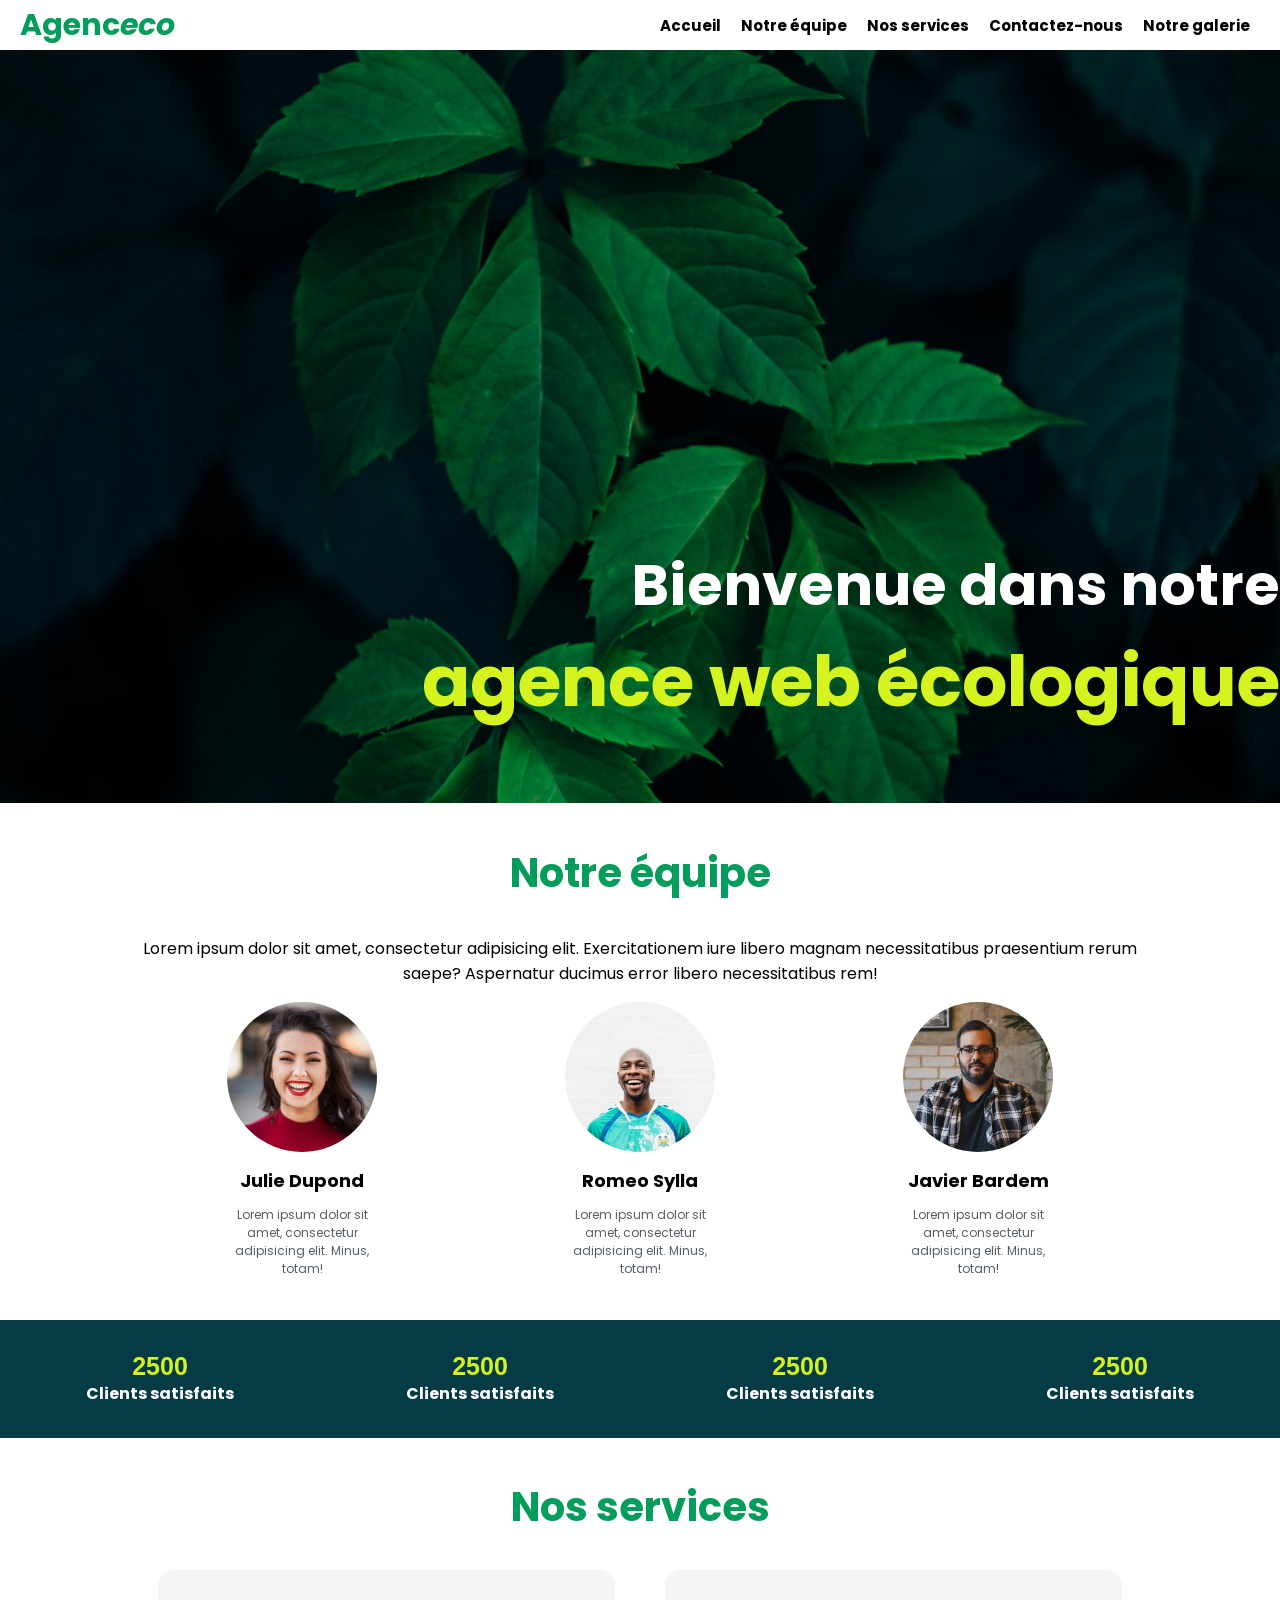
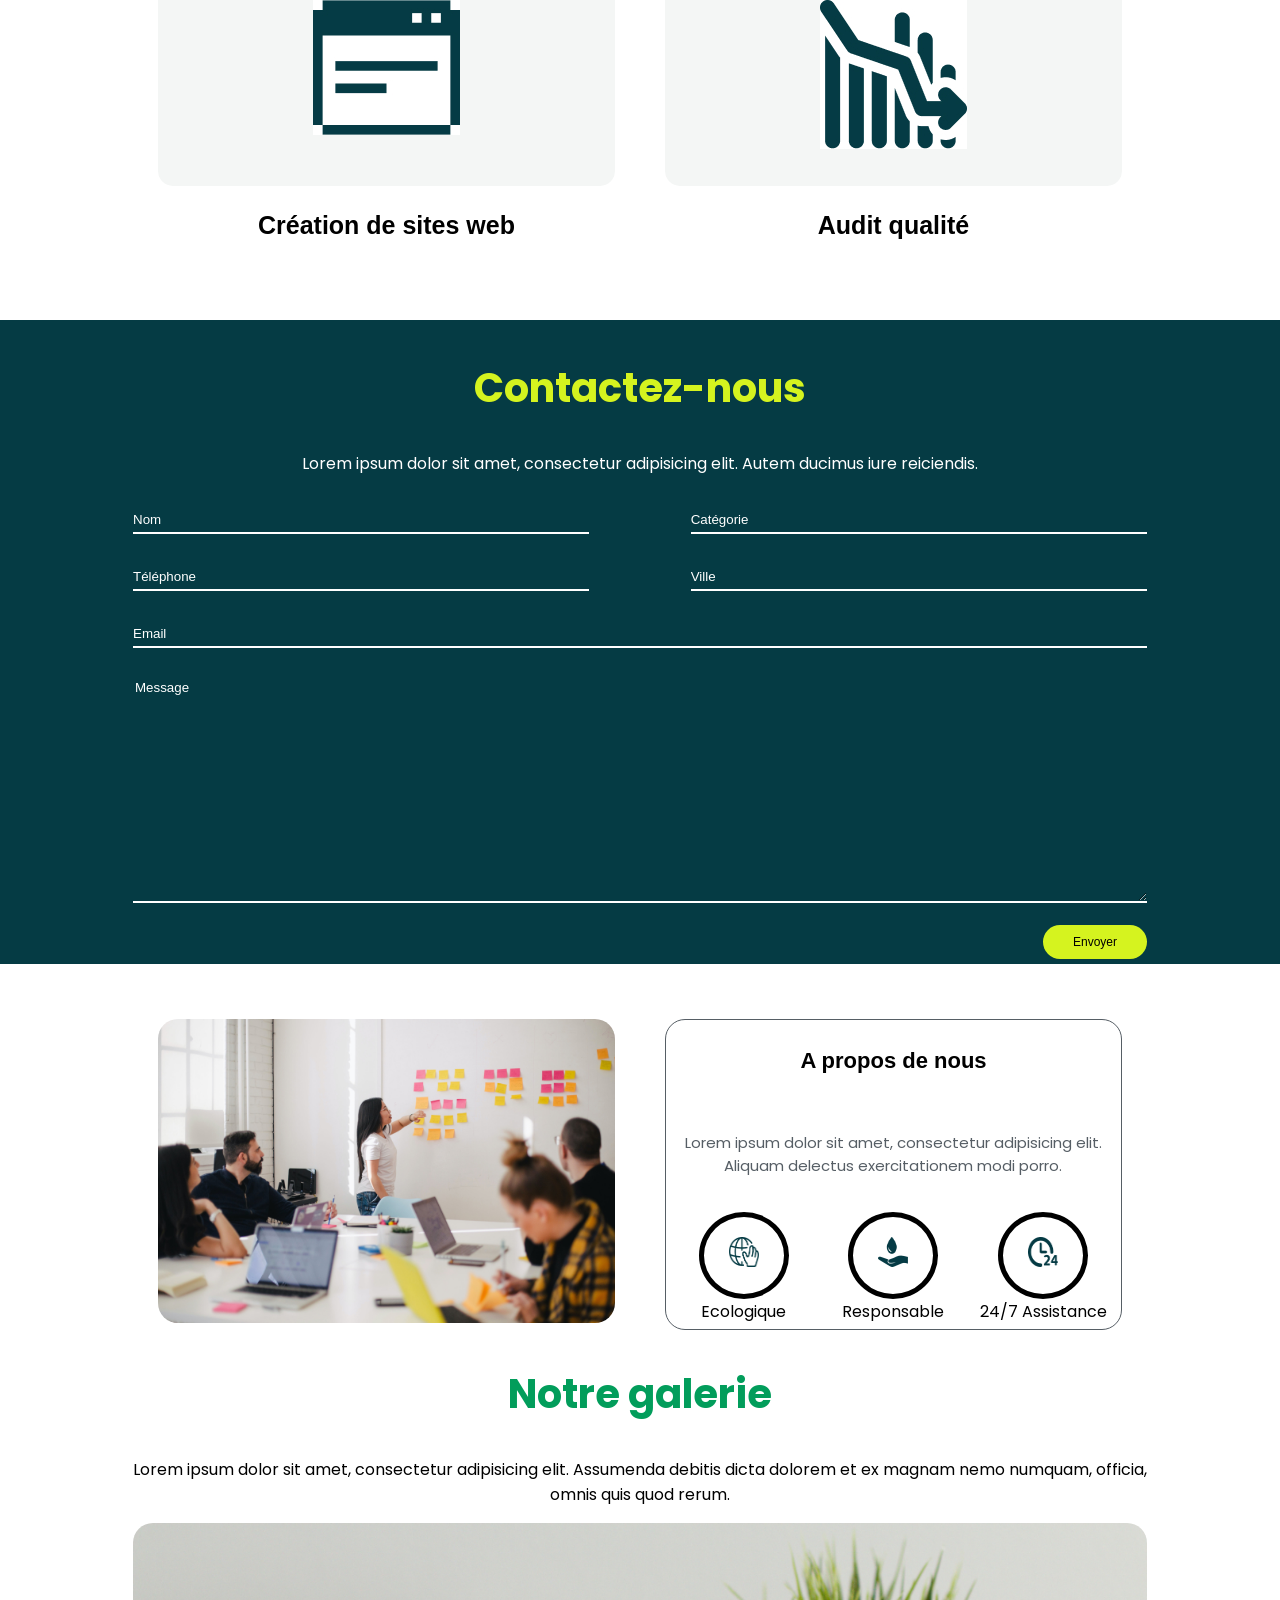
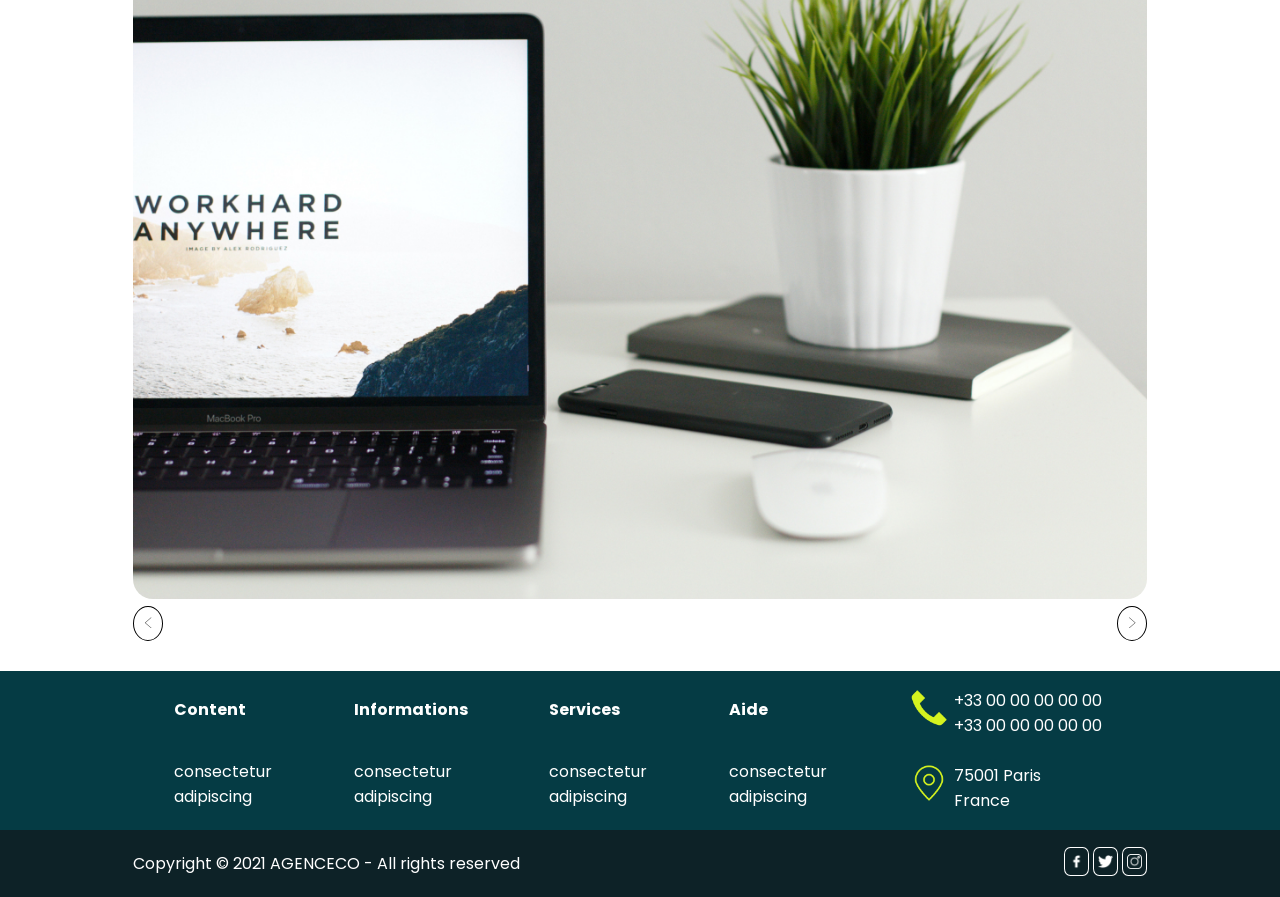
==== index.html @ b1d3b2fd "Full project" ====
<!DOCTYPE html>
<html lang="en">
<head>
    <meta charset="UTF-8">
    <meta name="viewport" content="width=device-width, initial-scale=1" />
    <link rel="stylesheet" type="text/css" href="css.css">
    <title>AgencEco</title>
    <link rel="preconnect" href="https://fonts.googleapis.com">
    <link rel="preconnect" href="https://fonts.gstatic.com" crossorigin>
    <link href="https://fonts.googleapis.com/css2?family=Poppins:ital,wght@0,100;0,200;0,300;0,400;0,500;0,600;0,700;0,800;0,900;1,100;1,200;1,300;1,400;1,500;1,600;1,700;1,800;1,900&display=swap" rel="stylesheet">
</head>
<body>
    <nav>
        <span class="logo">Agenc<span>eco</span></span>
        <span class="menu-toggle" id="menu-toggle">&#9776;</span>
        <ul id="nav-menu">
            <li><a href="#">Accueil</a></li>
            <li><a href="#team">Notre équipe</a></li>
            <li><a href="#service">Nos services</a></li>
            <li><a href="#contact">Contactez-nous</a></li>
            <li><a href="#gallery">Notre galerie</a></li>
        </ul>
    </nav>

    <section>
        <a href="Img360.html" class="homeCover"><img src="assets/homeCover.jpg" alt="Une image de plante"></a>
        <h1 class="title">Bienvenue dans notre <br><span>agence web écologique</span></h1>
    </section>

    <div class="container">

        <section id="team">
            <h2>Notre équipe</h2>
            <p>Lorem ipsum dolor sit amet, consectetur adipisicing elit. Exercitationem iure libero magnam necessitatibus praesentium rerum saepe? Aspernatur ducimus error libero necessitatibus rem!</p>
            <div class="container-flex">
                <div class="card col-25 col-md-50 col-sm-100">
                    <div class="containerPicture"><img src="assets/girl.jpg" alt="An employee" class="profilPicture"></div>
                    <span>Julie Dupond</span>
                    <p>Lorem ipsum dolor sit amet, consectetur adipisicing elit. Minus, totam!</p>
                </div>
                <div class="card col-25 col-md-50 col-sm-100">
                    <div class="containerPicture"><img src="assets/blackMan.jpg" alt="An employee" class="profilPicture"></div>
                    <span>Romeo Sylla</span>
                    <p>Lorem ipsum dolor sit amet, consectetur adipisicing elit. Minus, totam!</p>
                </div>
                <div class="card col-25 col-md-50 col-sm-100">
                    <div class="containerPicture"><img src="assets/whiteMan.jpg" alt="An employee" class="profilPicture"></div>
                    <span>Javier Bardem</span>
                    <p>Lorem ipsum dolor sit amet, consectetur adipisicing elit. Minus, totam!</p>
                </div>
            </div>
        </section>
        </div>

        <div class="numbers container-flex">
            <div class="card col-25 col-md-50 col-sm-100"><span class="number">2500</span>Clients satisfaits</div>
            <div class="card col-25 col-md-50 col-sm-100"><span class="number">2500</span>Clients satisfaits</div>
            <div class="card col-25 col-md-50 col-sm-100"><span class="number">2500</span>Clients satisfaits</div>
            <div class="card col-25 col-md-50 col-sm-100"><span class="number">2500</span>Clients satisfaits</div>
        </div>

    <div class="container">
        <section id="service">
            <h2>Nos services</h2>
            <div class="container-flex">
                <div class="card col-45 col-md-33 col-sm-100">
                    <div class="backgroundLogo"><img src="assets/Vector.jpg" alt="Internet page"></div>
                    <h3>Création de sites web</h3>
                </div>
                <div class="card col-45 col-md-33 col-sm-100">
                    <div class="backgroundLogo"><img src="assets/graph.jpg" alt="Falling graph"></div>
                    <h3>Audit qualité</h3>
                </div>
            </div>
        </section>
    </div>

    <section id="contact">
        <div class="container">
            <h2>Contactez-nous</h2>
            <p>Lorem ipsum dolor sit amet, consectetur adipisicing elit. Autem ducimus iure reiciendis.</p>
            <form action="#" method="post">
                <div class="displaySpaceBetween"><input type="text" name="name" placeholder="Nom" class="col-45 col-sm-100">
                <input type="text" name="category" placeholder="Catégorie" class="col-45 col-sm-100"></div>
                <div class="displaySpaceBetween"><input type="text" name="phone" placeholder="Téléphone" class="col-45 col-sm-100">
                <input type="text" name="city" placeholder="Ville" class="col-45 col-sm-100"></div>
                <input type="email" name="mail" placeholder="Email" class="col-100">
                <textarea id="message" name="message" placeholder="Message"></textarea>
                <div class="right0"><input type="submit" value="Envoyer"></div>
            </form>
        </div>
    </section>

    <div class="container">
        <section>
            <div class="container-flex row">
                <div class="col-45 precoceColumn"><img src="assets/kanban.jpg" alt="Meet with Kanban" class="kanban"></div>
                <div class="card col-45 aboutUs precoceColumn">
                    <h3>A propos de nous</h3>
                    <p>Lorem ipsum dolor sit amet, consectetur adipisicing elit. Aliquam delectus exercitationem modi porro.</p>
                    <div class="container-flex justifyCenter mt0 mb0 col-100">
                        <div class="card col-33">
                            <span class="largeBorder"><img src="assets/world.jpg" alt="World"></span>
                            <span class="impactWord">Ecologique</span>
                        </div>
                        <div class="card col-33">
                            <span class="largeBorder"><img src="assets/drop.jpg" alt="Drop"></span>
                            <span class="impactWord">Responsable</span>
                        </div>
                        <div class="card col-33">
                            <span class="largeBorder"><img src="assets/clock.jpg" alt="a clock"></span>
                            <span class="impactWord">24/7 Assistance</span>
                        </div>
                    </div>
                </div>
            </div>
        </section>

        <section id="gallery">
            <h2>Notre galerie</h2>
            <p>Lorem ipsum dolor sit amet, consectetur adipisicing elit. Assumenda debitis dicta dolorem et ex magnam nemo numquam, officia, omnis quis quod rerum.</p>
            <div class="wrapper">
                <img src="assets/plant.jpg" alt="Epurate desk">
               <div class="displaySpaceBetween">
                   <a href="#" class="btnActionWrapper">&lt;</a>
                   <a href="#" class="btnActionWrapper">></a>
               </div>
            </div>

        </section>
</div>
        <footer>
            <div class="firstFooter col-100">
                <div class="container-flex container noMarginBottom col-100">
                    <div class="card col-20 col-md-33 col-sm-50">
                        <h4>Content</h4>
                        <p>consectetur <br> adipiscing</p>
                    </div>
                    <div class="card col-20 col-md-33 col-sm-50">
                        <h4>Informations</h4>
                        <p>consectetur <br> adipiscing</p>
                    </div>
                    <div class="card col-20 col-md-33 col-sm-50">
                        <h4>Services</h4>
                        <p>consectetur <br> adipiscing</p>
                    </div>
                    <div class="card col-20 col-md-33 col-sm-50">
                        <h4>Aide</h4>
                        <p>consectetur <br> adipiscing</p>
                    </div>
                    <div class="card col-20 col-md-50 col-sm-50 contact">
                        <div class="container-flex displaySpaceBetween contactMarginAndWith">
                            <img src="assets/phone.png" alt="Téléphone" id="imgPhone">
                            <span id="phoneNumber">+33 00 00 00 00 00 <br> +33 00 00 00 00 00</span>
                        </div>
                        <div class="container-flex displaySpaceBetween contactMarginAndWith">
                            <img src="assets/localisation.png" alt="Point de localisation" id="localization">
                            <span id="address">75001 Paris <br> France</span>
                        </div>
                    </div>
                </div>
            </div>
            <div class="secondFooter">
                <div class="container-flex container noMarginBottom displaySpaceBetween">
                    <p>Copyright &copy; 2021 AGENCECO - All rights reserved</p>
                    <div class="reseaux">
                        <span class="boxLogoReseau"><img src="assets/facebook.png" alt="logo facebook" class="logoReseaux"></span>
                        <span class="boxLogoReseau"><img src="assets/twitter.png" alt="logo twitter" class="logoReseaux"></span>
                        <span class="boxLogoReseau"><img src="assets/instagram.png" alt="logo instagram" class="logoReseaux"></span>
                    </div>
                </div>
            </div>
        </footer>
<script src="script.js"></script>
</body>
</html>
---- css.css ----
:root {
    --background-dark: #053B44;
    --footer-bottom:#0D2227;
    --title:#1C2126;
    --title-secondary:#029D5B;
    --yellow:#D5F31F;
    --text:#565E65;
    --logo:#245718;
    --background-grey-light:#F4F6F5;
}

@font-face {
    font-family: 'Poppins';
    src: url("fonts/Poppins-Medium.ttf") format("ttf");
}
@font-face {
    font-family: 'Poppins-Regular';
    src: url("fonts/Poppins-Regular.ttf") format("ttf");
}

*{
    box-sizing: border-box;
}

.row{
    display: flex;
    flex-wrap: wrap;
}
.col-100{
    width: 100%;
}
.col-50{
    width: 50%;
}
.col-45{
    width: 45%;
}
.col-25{
    width: 25%;
}
.col-33{
    width: 33%;
}

html,body{
    padding: 0;
    margin: 0;
    font-family: Poppins, sans-serif;
}

/*** GENERAL ***/

section{
    margin: 25px 0;
}

.container{
    width: 80%;
    margin: 0 auto;
    padding: 5px;
    text-align: center;
}

.container-flex{
    display: flex;
    justify-content: space-around;
    flex-wrap: wrap;
}

.card{
    display: flex;
    flex-direction: column;
    align-items: center;

}

.m10{
    margin: 10px auto;
}

.noMarginBottom{
    margin:auto;
}

.mt0{
    margin-top: 0!important;
}

.mb0{
    margin-bottom: 0!important;
}

h2{
    color: var(--title-secondary);
    font-size: 40px;
}

/*** NAV ***/

nav {
    height: 50px;
    width: 100%;
    display: flex;
    justify-content: space-between;
    align-items: center;
    padding: 0 20px;
    margin: 0;
    top: 0;
    font-weight: bold;
    position: fixed;
    background-color: #FFF;
    z-index: 2;
}

nav ul {
    display: flex;
    align-items: center;
    list-style: none;
    margin: 0;
    padding: 0;
}

nav ul li {
    padding: 10px;
}

nav ul li a {
    text-decoration: none;
    color: black;
    font-size: 15px;
}

nav .logo {
    font-size: 30px;
    color: var(--title-secondary);
}

.menu-toggle {
    display: none;
    font-size: 30px;
    cursor: pointer;
}

.logo span{
    font-style: italic;
}


/*** homeCover ***/

.homeCover{
    width: 100%;
}

.homeCover img{
    width: 100%;
}

.title{
    color: white;
    font-size: 57px;
    position: relative;
    top: -35vh;
    text-align: right;
    margin-bottom: -30vh;
}

.title span{
    text-decoration: none;
    color: var(--yellow);
    font-size: 71px;
}

/*** Team ***/
#team .card{
    width: 150px;
}

.containerPicture{
    width: 150px;
    height: 150px;
    overflow: hidden;
    border-radius: 50%;
    margin-bottom: 15px;
    object-fit: cover;
}

.profilPicture{
    width: 100%;
    transform: scale(1.2);

}

#team .card span{
    font-size: 18px;
    font-weight: bold;
}

#team .card p{
    font-size: 12px;
    color: var(--text);
}

/*** Numbers ***/

.numbers{
    background-color: var(--background-dark);
    width: 100%;
    justify-content: center;
    padding: 15px 0;
}

.numbers .card{
    color: #FFF;
    font-weight: bold;
    align-self: center;
    margin: 17px auto;
}

.number{
    color: var(--yellow);
    font-weight: bold;
    font-family: Poppins-Regular, sans-serif;
    font-size: 25px;
}

/*** Services ****/

.backgroundLogo{
    background-color: var(--background-grey-light);
    width: 100%;
    height: 100%;
    border-radius: 15px;

}

.backgroundLogo img{
    padding: 30px;
}

#service h3{
    font-family: Poppins-Regular,sans-serif;
    font-size: 25px;
}

/*** Contact ****/


#contact{
    background-color: var(--background-dark);
    color: #FFF;
}

#contact h2{
    color:var(--yellow);
}

input[type="text"], input[type="email"]{
    padding: 5px 0;
    border: none;
    border-bottom: 2px solid #FFF;
    background: transparent;
    margin: 15px 0;
    color: #FFF;
}

.displaySpaceBetween{
    display: flex;
    justify-content: space-between;
}

::placeholder {
    text-align: left;
    color: #FFF;
    opacity: 1;
}

textarea{
    color: #FFF;
    border: none;
    border-bottom: 2px solid #FFF;
    width: 100%;
    height: 25vh;
    background: transparent;
    font-family: Poppins-Regular,sans-serif;
    margin: 15px 0;
}


.right0{
    display: flex;
    justify-content: end;
}


input[type="submit"]{
    cursor: pointer;
    border: none;
    border-radius: 30px;
    background-color: var(--yellow);
    font-size: 12px;
    padding: 10px 30px;
}

/*** about us ***/

.kanban{
    border-radius: 20px;
    width: 100%;
}

.aboutUs{
    border: 1px solid var(--text);
    border-radius: 20px;
    justify-content: center;
}

.aboutUs h3{
    font-family: Poppins-Regular,sans-serif;
    font-size: 22px;
}

.aboutUs p{
    color: var(--text);
    font-size: 15px;
    margin: 35px auto;
}

.justifyCenter{
    justify-content: center!important;
    margin-top: 15px;
}
.aboutUs .largeBorder{
    width: 10vh;
    border: 5px solid black;
    border-radius: 50%;
    object-fit: cover;
}

.aboutUs img{
    min-width: 30px;
    min-height: 30px;
    max-width: 30px;
    max-height: 30px;
    margin: 25%;
}

.impactWord{
    text-wrap: nowrap;
}
/*** gallery ***/

.wrapper{
    margin-top: 10px;
}

.wrapper img{
    border-radius: 20px;
    overflow: hidden;
    width: 100%;
}

.btnActionWrapper{
    width: 30px;
    border: 1px solid black;
    border-radius: 50%;
    object-fit: cover;
    text-decoration: none;
    font-size: 22px;
    font-weight: lighter;
    color: #000;
}

.btnActionWrapper:hover{
    border: 1px solid black;
    background: black;
    color: #FFF;
}

/*** Footers ***/

footer{
    color: #FFF;
}

.firstFooter{
    background-color: var(--background-dark);
}

.firstFooter .card{
    text-align: left;
    align-items: inherit;
}

.contact{
    justify-content: space-between;
    //*width: 200px!important; */
}

.contactMarginAndWith{
    margin: auto auto auto 0;
    width: 100%;
}

.contact img{
    margin-right: 5px;
}

#phoneNumber{
    width: 152px !important;
}

#address{
    width: 152px !important;
}

.firstFooter img{
    width: 40px;
    height: 40px;
}

.secondFooter{
    background-color: var(--footer-bottom);
}

.reseaux{
    align-content: center;
}

.boxLogoReseau{
    width: 30px;
    border: 1px solid #FFF;
    border-radius: 25%;
    object-fit: cover;
    padding: 4px 4px 0 4px;
}

.secondFooter img {
    width: 15px;
    height: 15px;
}


/*** Img 360 ***/

iframe{
    height: 100vh;
    border: 0;
    width: 101%;
    margin: -8px;
}




@media screen and (max-width: 1200px){

    .col-md-100{
        width: 100%;
    }
    .col-md-50{
        width: 50%;
    }

    .col-md-45{
        width: 45%;
    }

    .col-md-25{
        width: 25%;
    }
    .col-md-33{
        width: 33%;
    }

    .title{
        font-size: 50px;
        top: -27vh;
        margin-bottom: -24vh;
    }

    .title span {
        font-size: 53px;
    }

    .aboutUs .card{
        display: none;
    }

    .firstFooter .card {
        text-align: center;
    }
}

@media screen and (max-width: 870px) {

    nav ul li a{
        font-size: 12px;
    }

    h2 {
        font-size: 36px;
    }

    .precoceColumn{
        width: 100%;
    }

    .aboutUs .card{
        display: flex;
        flex-direction: column;
        align-items: center;
    }
}

@media screen and (max-width: 700px){

    .col-sm-100{
        width: 100%!important;
    }
    .col-sm-50{
        width: 50%;
    }
    .col-sm-25{
        width: 25%;
    }
    .col-sm-33{
        width: 33%;
    }

    nav ul {
        display: none;
        flex-direction: column;
        position: absolute;
        top: 50px;
        left: 0;
        width: 100%;
        background-color: #FFF;
    }

    nav ul li {
        width: 100%;
        text-align: center;
    }

    .menu-toggle {
        display: block;
    }

    .menu-active ul {
        display: flex;
    }

    .displaySpaceBetween{
        flex-wrap: wrap;
    }

    .title{
        font-size: 35px;
        top: -20vh;
        margin-bottom: -18vh;
    }

    .title span{
        font-size:40px;
    }


    /**** Footer ***/

    .firstFooter .card {
        text-align: inherit;
    }

    .secondFooter .displaySpaceBetween{
        flex-direction: column;
    }

}

@media screen and (max-width: 520px) {

    h2 {
        font-size: 33px;
    }

    .title{
        font-size: 25px;
        top: -14vh;
        margin-bottom: -13vh;
        text-align: center;
    }

    .title span{
        font-size: 27px;
    }

    .aboutUs .card{
        display: none;
    }

    .contact{
        width: 84%;
    }
}



# agenceco
  First project of my React formation
## Presentation
                               It's a simple project in HTML/CSS of Web agency landingpage
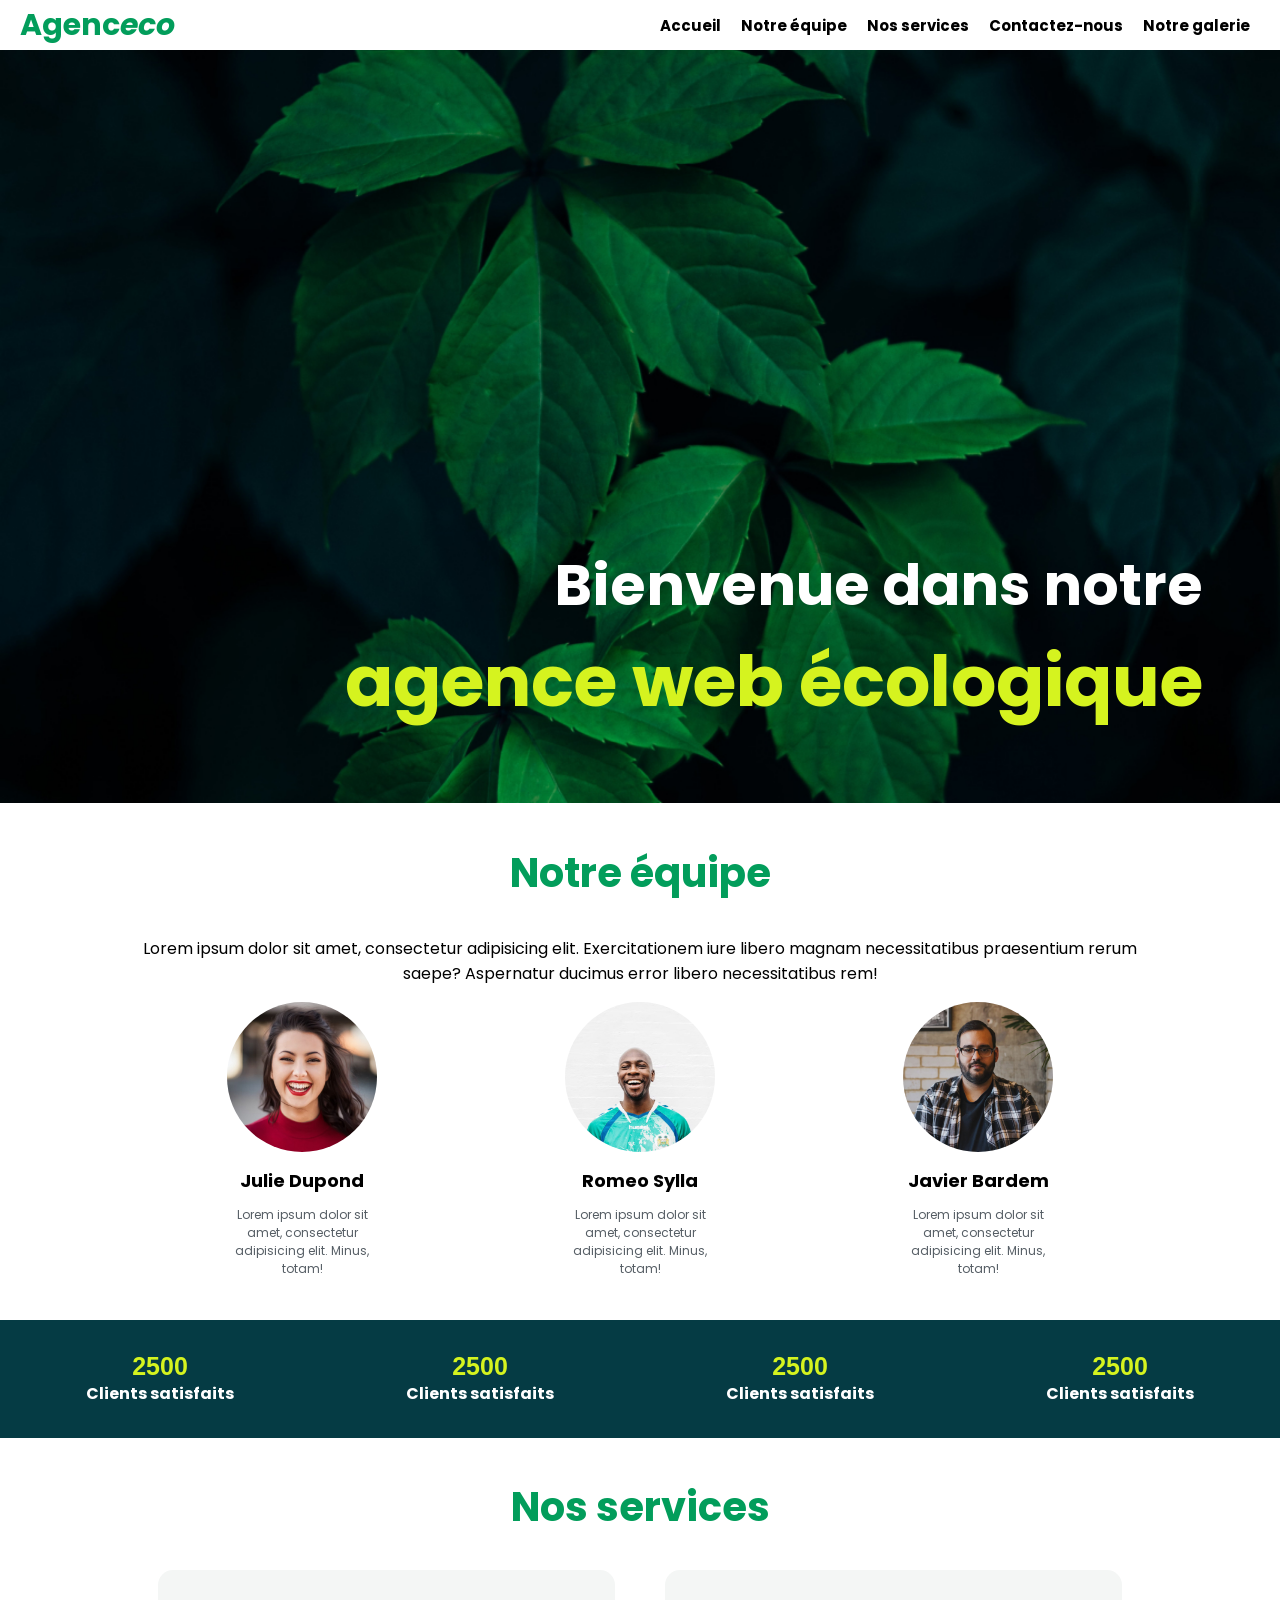
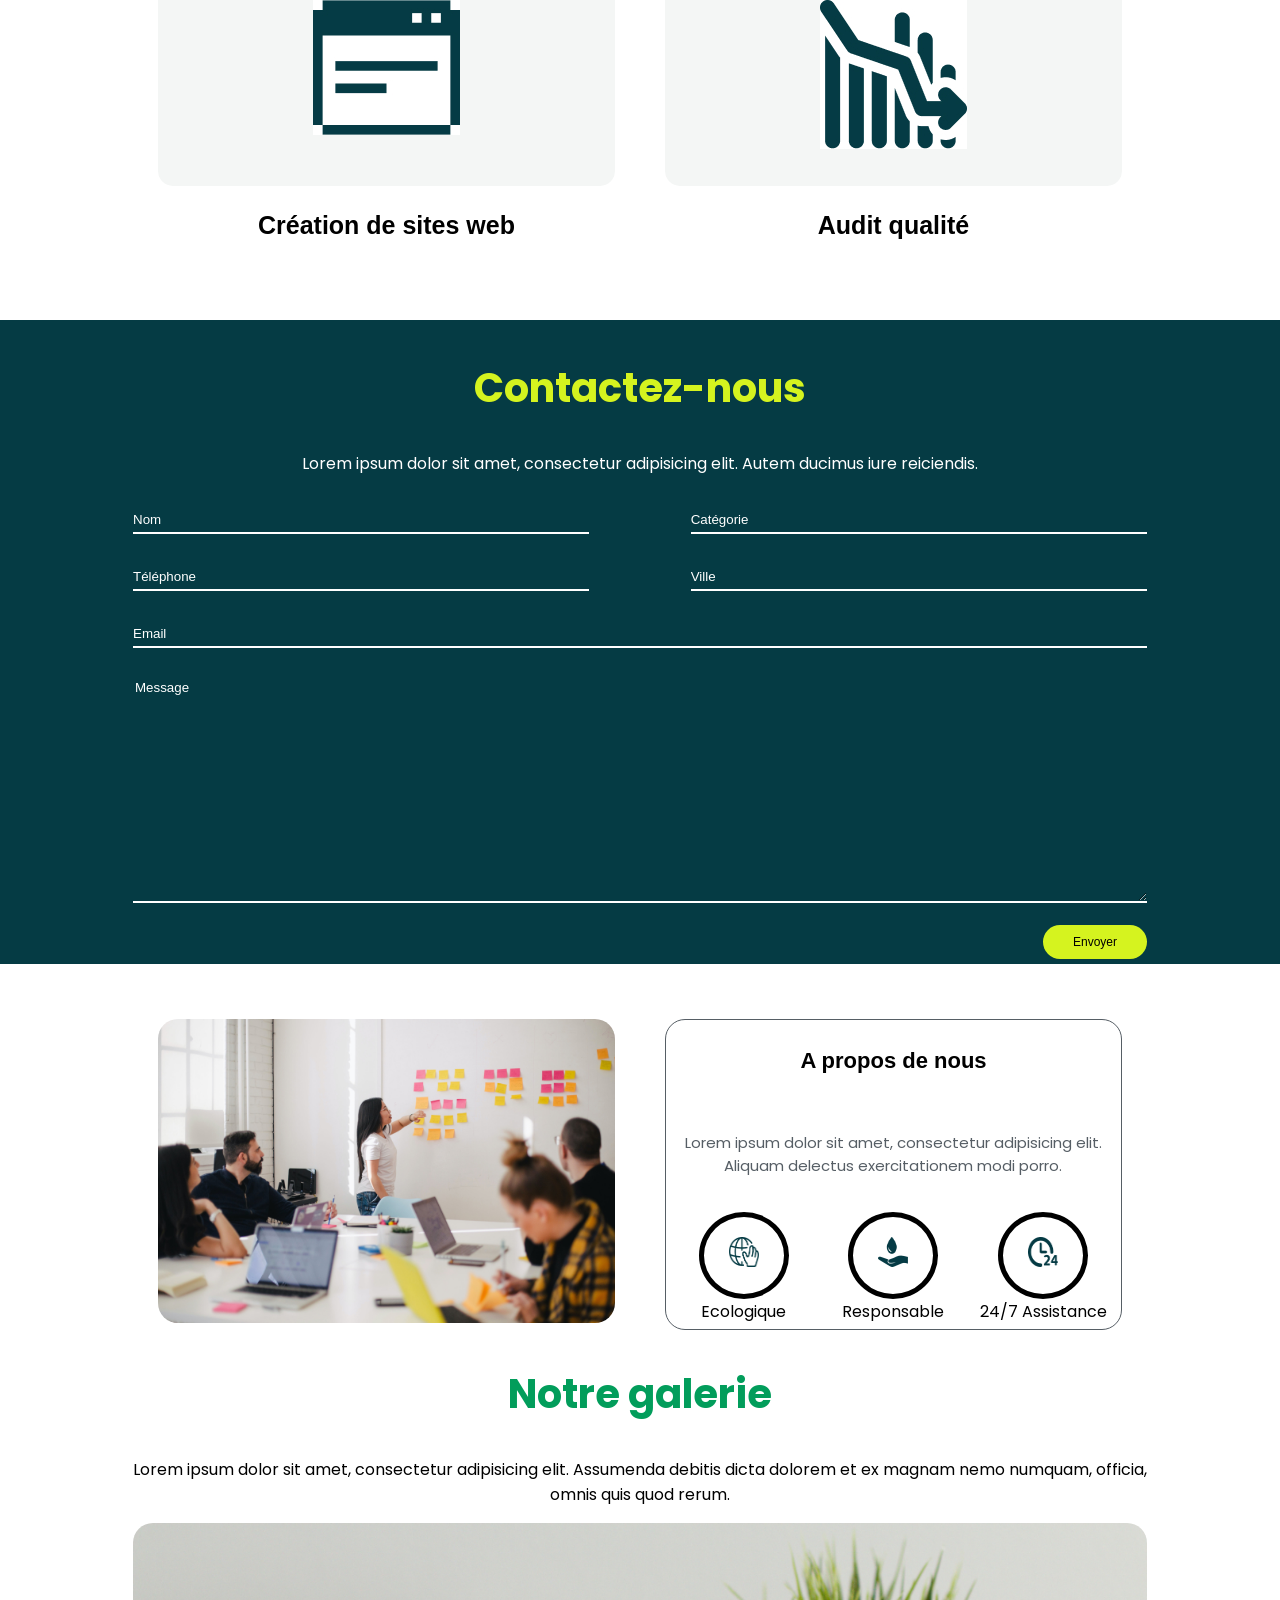
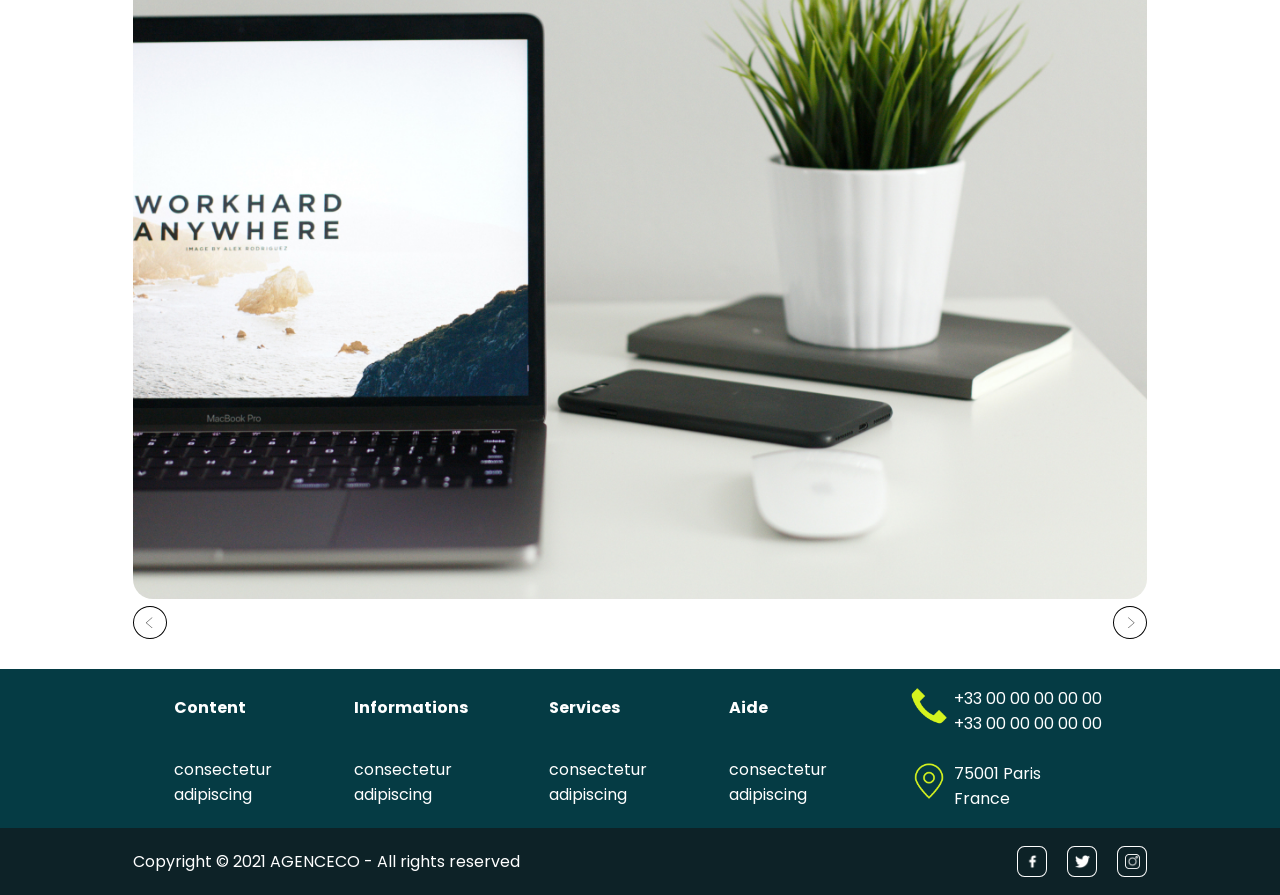
==== commit 6523a57d: "Update after evaluation" ====
--- a/index.html
+++ b/index.html
@@ -2,7 +2,7 @@
 <html lang="en">
 <head>
     <meta charset="UTF-8">
-    <meta name="viewport" content="width=device-width, initial-scale=1" />
+    <meta name="viewport" content="width=device-width, initial-scale=1">
     <link rel="stylesheet" type="text/css" href="css.css">
     <title>AgencEco</title>
     <link rel="preconnect" href="https://fonts.googleapis.com">
@@ -10,6 +10,7 @@
     <link href="https://fonts.googleapis.com/css2?family=Poppins:ital,wght@0,100;0,200;0,300;0,400;0,500;0,600;0,700;0,800;0,900;1,100;1,200;1,300;1,400;1,500;1,600;1,700;1,800;1,900&display=swap" rel="stylesheet">
 </head>
 <body>
+<header>
     <nav>
         <span class="logo">Agenc<span>eco</span></span>
         <span class="menu-toggle" id="menu-toggle">&#9776;</span>
@@ -21,14 +22,14 @@
             <li><a href="#gallery">Notre galerie</a></li>
         </ul>
     </nav>
-
+</header>
+<main>
     <section>
         <a href="Img360.html" class="homeCover"><img src="assets/homeCover.jpg" alt="Une image de plante"></a>
         <h1 class="title">Bienvenue dans notre <br><span>agence web écologique</span></h1>
     </section>
 
     <div class="container">
-
         <section id="team">
             <h2>Notre équipe</h2>
             <p>Lorem ipsum dolor sit amet, consectetur adipisicing elit. Exercitationem iure libero magnam necessitatibus praesentium rerum saepe? Aspernatur ducimus error libero necessitatibus rem!</p>
@@ -50,15 +51,13 @@
                 </div>
             </div>
         </section>
-        </div>
-
-        <div class="numbers container-flex">
-            <div class="card col-25 col-md-50 col-sm-100"><span class="number">2500</span>Clients satisfaits</div>
-            <div class="card col-25 col-md-50 col-sm-100"><span class="number">2500</span>Clients satisfaits</div>
-            <div class="card col-25 col-md-50 col-sm-100"><span class="number">2500</span>Clients satisfaits</div>
-            <div class="card col-25 col-md-50 col-sm-100"><span class="number">2500</span>Clients satisfaits</div>
-        </div>
-
+    </div>
+    <div class="numbers container-flex">
+        <div class="card col-25 col-md-50 col-sm-100"><span class="number">2500</span>Clients satisfaits</div>
+        <div class="card col-25 col-md-50 col-sm-100"><span class="number">2500</span>Clients satisfaits</div>
+        <div class="card col-25 col-md-50 col-sm-100"><span class="number">2500</span>Clients satisfaits</div>
+        <div class="card col-25 col-md-50 col-sm-100"><span class="number">2500</span>Clients satisfaits</div>
+    </div>
     <div class="container">
         <section id="service">
             <h2>Nos services</h2>
@@ -74,7 +73,6 @@
             </div>
         </section>
     </div>
-
     <section id="contact">
         <div class="container">
             <h2>Contactez-nous</h2>
@@ -90,7 +88,6 @@
             </form>
         </div>
     </section>
-
     <div class="container">
         <section>
             <div class="container-flex row">
@@ -115,62 +112,61 @@
                 </div>
             </div>
         </section>
-
         <section id="gallery">
             <h2>Notre galerie</h2>
             <p>Lorem ipsum dolor sit amet, consectetur adipisicing elit. Assumenda debitis dicta dolorem et ex magnam nemo numquam, officia, omnis quis quod rerum.</p>
             <div class="wrapper">
                 <img src="assets/plant.jpg" alt="Epurate desk">
                <div class="displaySpaceBetween">
-                   <a href="#" class="btnActionWrapper">&lt;</a>
-                   <a href="#" class="btnActionWrapper">></a>
+                   <span class="bubble pr-2"><a href="#" class="btnActionWrapper">&lt;</a></span>
+                   <span class="bubble pl-2"><a href="#" class="btnActionWrapper">></a></span>
                </div>
             </div>
-
         </section>
-</div>
-        <footer>
-            <div class="firstFooter col-100">
-                <div class="container-flex container noMarginBottom col-100">
-                    <div class="card col-20 col-md-33 col-sm-50">
-                        <h4>Content</h4>
-                        <p>consectetur <br> adipiscing</p>
-                    </div>
-                    <div class="card col-20 col-md-33 col-sm-50">
-                        <h4>Informations</h4>
-                        <p>consectetur <br> adipiscing</p>
-                    </div>
-                    <div class="card col-20 col-md-33 col-sm-50">
-                        <h4>Services</h4>
-                        <p>consectetur <br> adipiscing</p>
-                    </div>
-                    <div class="card col-20 col-md-33 col-sm-50">
-                        <h4>Aide</h4>
-                        <p>consectetur <br> adipiscing</p>
-                    </div>
-                    <div class="card col-20 col-md-50 col-sm-50 contact">
-                        <div class="container-flex displaySpaceBetween contactMarginAndWith">
-                            <img src="assets/phone.png" alt="Téléphone" id="imgPhone">
-                            <span id="phoneNumber">+33 00 00 00 00 00 <br> +33 00 00 00 00 00</span>
-                        </div>
-                        <div class="container-flex displaySpaceBetween contactMarginAndWith">
-                            <img src="assets/localisation.png" alt="Point de localisation" id="localization">
-                            <span id="address">75001 Paris <br> France</span>
-                        </div>
-                    </div>
+    </div>
+</main>
+<footer>
+    <div class="firstFooter col-100">
+        <div class="container-flex container noMarginBottom col-100">
+            <div class="card col-20 col-md-33 col-sm-50">
+                <h4>Content</h4>
+                <p>consectetur <br> adipiscing</p>
+            </div>
+            <div class="card col-20 col-md-33 col-sm-50">
+                <h4>Informations</h4>
+                <p>consectetur <br> adipiscing</p>
+            </div>
+            <div class="card col-20 col-md-33 col-sm-50">
+                <h4>Services</h4>
+                <p>consectetur <br> adipiscing</p>
+            </div>
+            <div class="card col-20 col-md-33 col-sm-50">
+                <h4>Aide</h4>
+                <p>consectetur <br> adipiscing</p>
+            </div>
+            <div class="card col-20 col-md-50 col-sm-50 contact">
+                <div class="container-flex displaySpaceBetween contactMarginAndWith">
+                    <img src="assets/phone.png" alt="Téléphone" id="imgPhone">
+                    <span id="phoneNumber">+33 00 00 00 00 00 <br> +33 00 00 00 00 00</span>
+                </div>
+                <div class="container-flex displaySpaceBetween contactMarginAndWith">
+                    <img src="assets/localisation.png" alt="Point de localisation" id="localization">
+                    <span id="address">75001 Paris <br> France</span>
                 </div>
             </div>
-            <div class="secondFooter">
-                <div class="container-flex container noMarginBottom displaySpaceBetween">
-                    <p>Copyright &copy; 2021 AGENCECO - All rights reserved</p>
-                    <div class="reseaux">
-                        <span class="boxLogoReseau"><img src="assets/facebook.png" alt="logo facebook" class="logoReseaux"></span>
-                        <span class="boxLogoReseau"><img src="assets/twitter.png" alt="logo twitter" class="logoReseaux"></span>
-                        <span class="boxLogoReseau"><img src="assets/instagram.png" alt="logo instagram" class="logoReseaux"></span>
-                    </div>
-                </div>
+        </div>
+    </div>
+    <div class="secondFooter">
+        <div class="container-flex container noMarginBottom displaySpaceBetween">
+            <p>Copyright &copy; 2021 AGENCECO - All rights reserved</p>
+            <div class="reseaux">
+                <span class="boxLogoReseau"><img src="assets/facebook.png" alt="logo facebook" class="logoReseaux"></span>
+                <span class="boxLogoReseau"><img src="assets/twitter.png" alt="logo twitter" class="logoReseaux"></span>
+                <span class="boxLogoReseau"><img src="assets/instagram.png" alt="logo instagram" class="logoReseaux"></span>
             </div>
-        </footer>
+        </div>
+    </div>
+</footer>
 <script src="script.js"></script>
 </body>
 </html>
--- a/css.css
+++ b/css.css
@@ -163,6 +163,7 @@
     top: -35vh;
     text-align: right;
     margin-bottom: -30vh;
+    margin-right: 6%;
 }
 
 .title span{
@@ -359,22 +360,37 @@
     overflow: hidden;
     width: 100%;
 }
-
-.btnActionWrapper{
-    width: 30px;
+.bubble{
+    width: 34px;
+    height: 33px;
     border: 1px solid black;
     border-radius: 50%;
     object-fit: cover;
+}
+
+.bubble:hover{
+    border: 1px solid black;
+    background: black;
+    color: #FFF;
+}
+
+.btnActionWrapper{
     text-decoration: none;
     font-size: 22px;
     font-weight: lighter;
     color: #000;
 }
 
-.btnActionWrapper:hover{
-    border: 1px solid black;
-    background: black;
-    color: #FFF;
+.bubble:hover .btnActionWrapper{
+    color: #FFF;
+}
+
+.pl-2{
+    padding-left: 2px;
+}
+
+.pr-2{
+    padding-right: 2px;
 }
 
 /*** Footers ***/
@@ -394,7 +410,6 @@
 
 .contact{
     justify-content: space-between;
-    //*width: 200px!important; */
 }
 
 .contactMarginAndWith{
@@ -424,7 +439,10 @@
 }
 
 .reseaux{
-    align-content: center;
+    display: flex;
+    justify-content: center;
+    align-items: center;
+    gap: 20px;
 }
 
 .boxLogoReseau{
@@ -481,6 +499,22 @@
 
     .title span {
         font-size: 53px;
+    }
+
+    .numbers > :nth-child(3){
+        display: none;
+    }
+
+    .numbers > :nth-child(4){
+        display: none;
+    }
+
+    .firstFooter .contact{
+        flex-direction: row;
+    }
+
+    .firstFooter .contact div{
+        justify-content: center;
     }
 
     .aboutUs .card{
@@ -565,8 +599,21 @@
         font-size:40px;
     }
 
-
-    /**** Footer ***/
+ /**** Numbers ****/
+    .numbers > :nth-child(3){
+        display: flex;
+    }
+
+    .numbers > :nth-child(4){
+        display: flex;
+    }
+
+
+    /*** Footer ***/
+
+    .firstFooter .contact{
+        flex-direction: column;
+    }
 
     .firstFooter .card {
         text-align: inherit;
@@ -589,6 +636,7 @@
         top: -14vh;
         margin-bottom: -13vh;
         text-align: center;
+        margin-right: 0;
     }
 
     .title span{
@@ -605,8 +653,3 @@
 }
 
 
-
-# agenceco
-  First project of my React formation
-## Presentation
-                               It's a simple project in HTML/CSS of Web agency landingpage
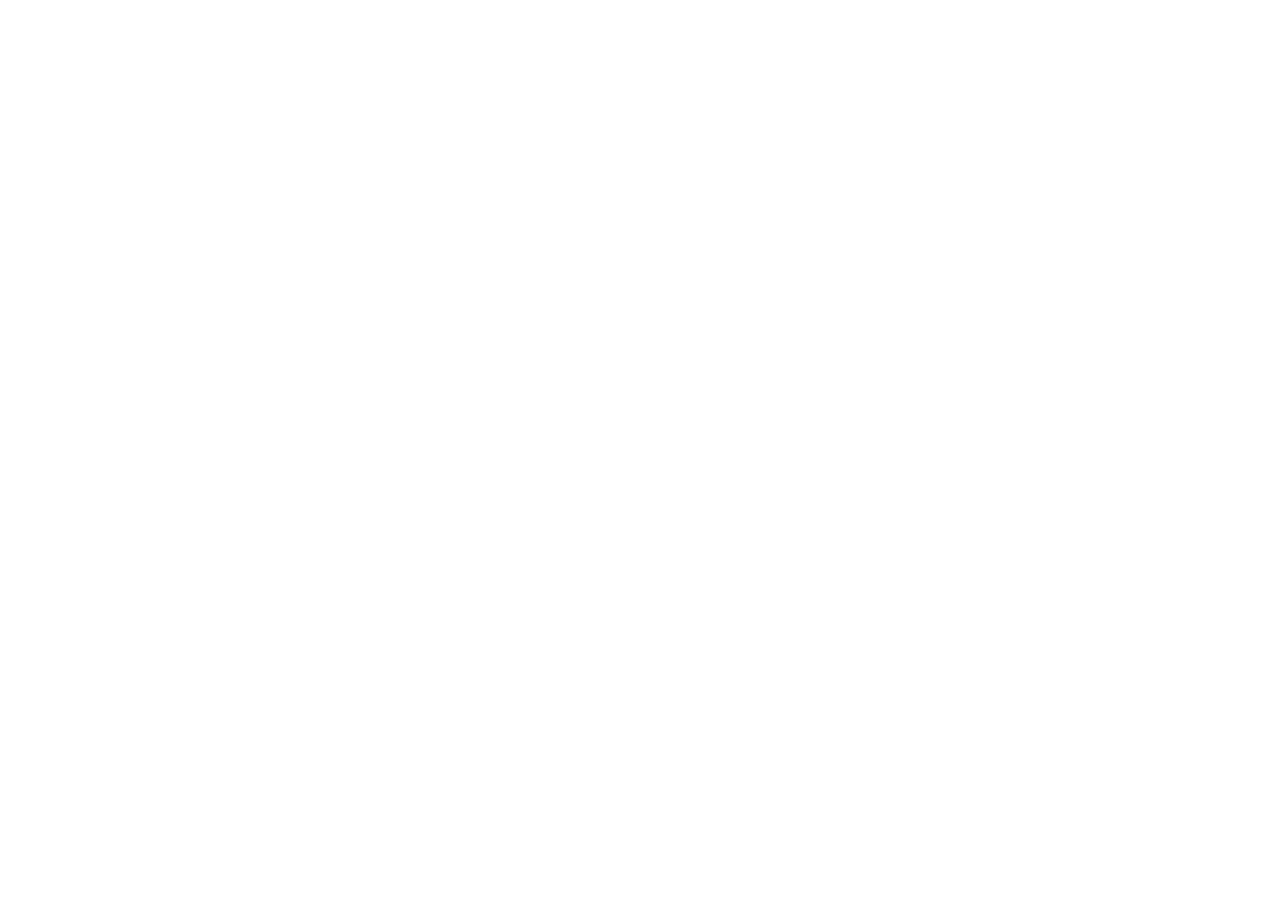
==== commit 1e5438ae: "First commit" ====
--- a/index.html
+++ b/index.html
@@ -2,171 +2,10 @@
 <html lang="en">
 <head>
     <meta charset="UTF-8">
-    <meta name="viewport" content="width=device-width, initial-scale=1">
-    <link rel="stylesheet" type="text/css" href="css.css">
-    <title>AgencEco</title>
-    <link rel="preconnect" href="https://fonts.googleapis.com">
-    <link rel="preconnect" href="https://fonts.gstatic.com" crossorigin>
-    <link href="https://fonts.googleapis.com/css2?family=Poppins:ital,wght@0,100;0,200;0,300;0,400;0,500;0,600;0,700;0,800;0,900;1,100;1,200;1,300;1,400;1,500;1,600;1,700;1,800;1,900&display=swap" rel="stylesheet">
+    <meta name="viewport" content="width=device-width, initial-scale=1.0">
+    <title>Accueil</title>
 </head>
 <body>
-<header>
-    <nav>
-        <span class="logo">Agenc<span>eco</span></span>
-        <span class="menu-toggle" id="menu-toggle">&#9776;</span>
-        <ul id="nav-menu">
-            <li><a href="#">Accueil</a></li>
-            <li><a href="#team">Notre équipe</a></li>
-            <li><a href="#service">Nos services</a></li>
-            <li><a href="#contact">Contactez-nous</a></li>
-            <li><a href="#gallery">Notre galerie</a></li>
-        </ul>
-    </nav>
-</header>
-<main>
-    <section>
-        <a href="Img360.html" class="homeCover"><img src="assets/homeCover.jpg" alt="Une image de plante"></a>
-        <h1 class="title">Bienvenue dans notre <br><span>agence web écologique</span></h1>
-    </section>
-
-    <div class="container">
-        <section id="team">
-            <h2>Notre équipe</h2>
-            <p>Lorem ipsum dolor sit amet, consectetur adipisicing elit. Exercitationem iure libero magnam necessitatibus praesentium rerum saepe? Aspernatur ducimus error libero necessitatibus rem!</p>
-            <div class="container-flex">
-                <div class="card col-25 col-md-50 col-sm-100">
-                    <div class="containerPicture"><img src="assets/girl.jpg" alt="An employee" class="profilPicture"></div>
-                    <span>Julie Dupond</span>
-                    <p>Lorem ipsum dolor sit amet, consectetur adipisicing elit. Minus, totam!</p>
-                </div>
-                <div class="card col-25 col-md-50 col-sm-100">
-                    <div class="containerPicture"><img src="assets/blackMan.jpg" alt="An employee" class="profilPicture"></div>
-                    <span>Romeo Sylla</span>
-                    <p>Lorem ipsum dolor sit amet, consectetur adipisicing elit. Minus, totam!</p>
-                </div>
-                <div class="card col-25 col-md-50 col-sm-100">
-                    <div class="containerPicture"><img src="assets/whiteMan.jpg" alt="An employee" class="profilPicture"></div>
-                    <span>Javier Bardem</span>
-                    <p>Lorem ipsum dolor sit amet, consectetur adipisicing elit. Minus, totam!</p>
-                </div>
-            </div>
-        </section>
-    </div>
-    <div class="numbers container-flex">
-        <div class="card col-25 col-md-50 col-sm-100"><span class="number">2500</span>Clients satisfaits</div>
-        <div class="card col-25 col-md-50 col-sm-100"><span class="number">2500</span>Clients satisfaits</div>
-        <div class="card col-25 col-md-50 col-sm-100"><span class="number">2500</span>Clients satisfaits</div>
-        <div class="card col-25 col-md-50 col-sm-100"><span class="number">2500</span>Clients satisfaits</div>
-    </div>
-    <div class="container">
-        <section id="service">
-            <h2>Nos services</h2>
-            <div class="container-flex">
-                <div class="card col-45 col-md-33 col-sm-100">
-                    <div class="backgroundLogo"><img src="assets/Vector.jpg" alt="Internet page"></div>
-                    <h3>Création de sites web</h3>
-                </div>
-                <div class="card col-45 col-md-33 col-sm-100">
-                    <div class="backgroundLogo"><img src="assets/graph.jpg" alt="Falling graph"></div>
-                    <h3>Audit qualité</h3>
-                </div>
-            </div>
-        </section>
-    </div>
-    <section id="contact">
-        <div class="container">
-            <h2>Contactez-nous</h2>
-            <p>Lorem ipsum dolor sit amet, consectetur adipisicing elit. Autem ducimus iure reiciendis.</p>
-            <form action="#" method="post">
-                <div class="displaySpaceBetween"><input type="text" name="name" placeholder="Nom" class="col-45 col-sm-100">
-                <input type="text" name="category" placeholder="Catégorie" class="col-45 col-sm-100"></div>
-                <div class="displaySpaceBetween"><input type="text" name="phone" placeholder="Téléphone" class="col-45 col-sm-100">
-                <input type="text" name="city" placeholder="Ville" class="col-45 col-sm-100"></div>
-                <input type="email" name="mail" placeholder="Email" class="col-100">
-                <textarea id="message" name="message" placeholder="Message"></textarea>
-                <div class="right0"><input type="submit" value="Envoyer"></div>
-            </form>
-        </div>
-    </section>
-    <div class="container">
-        <section>
-            <div class="container-flex row">
-                <div class="col-45 precoceColumn"><img src="assets/kanban.jpg" alt="Meet with Kanban" class="kanban"></div>
-                <div class="card col-45 aboutUs precoceColumn">
-                    <h3>A propos de nous</h3>
-                    <p>Lorem ipsum dolor sit amet, consectetur adipisicing elit. Aliquam delectus exercitationem modi porro.</p>
-                    <div class="container-flex justifyCenter mt0 mb0 col-100">
-                        <div class="card col-33">
-                            <span class="largeBorder"><img src="assets/world.jpg" alt="World"></span>
-                            <span class="impactWord">Ecologique</span>
-                        </div>
-                        <div class="card col-33">
-                            <span class="largeBorder"><img src="assets/drop.jpg" alt="Drop"></span>
-                            <span class="impactWord">Responsable</span>
-                        </div>
-                        <div class="card col-33">
-                            <span class="largeBorder"><img src="assets/clock.jpg" alt="a clock"></span>
-                            <span class="impactWord">24/7 Assistance</span>
-                        </div>
-                    </div>
-                </div>
-            </div>
-        </section>
-        <section id="gallery">
-            <h2>Notre galerie</h2>
-            <p>Lorem ipsum dolor sit amet, consectetur adipisicing elit. Assumenda debitis dicta dolorem et ex magnam nemo numquam, officia, omnis quis quod rerum.</p>
-            <div class="wrapper">
-                <img src="assets/plant.jpg" alt="Epurate desk">
-               <div class="displaySpaceBetween">
-                   <span class="bubble pr-2"><a href="#" class="btnActionWrapper">&lt;</a></span>
-                   <span class="bubble pl-2"><a href="#" class="btnActionWrapper">></a></span>
-               </div>
-            </div>
-        </section>
-    </div>
-</main>
-<footer>
-    <div class="firstFooter col-100">
-        <div class="container-flex container noMarginBottom col-100">
-            <div class="card col-20 col-md-33 col-sm-50">
-                <h4>Content</h4>
-                <p>consectetur <br> adipiscing</p>
-            </div>
-            <div class="card col-20 col-md-33 col-sm-50">
-                <h4>Informations</h4>
-                <p>consectetur <br> adipiscing</p>
-            </div>
-            <div class="card col-20 col-md-33 col-sm-50">
-                <h4>Services</h4>
-                <p>consectetur <br> adipiscing</p>
-            </div>
-            <div class="card col-20 col-md-33 col-sm-50">
-                <h4>Aide</h4>
-                <p>consectetur <br> adipiscing</p>
-            </div>
-            <div class="card col-20 col-md-50 col-sm-50 contact">
-                <div class="container-flex displaySpaceBetween contactMarginAndWith">
-                    <img src="assets/phone.png" alt="Téléphone" id="imgPhone">
-                    <span id="phoneNumber">+33 00 00 00 00 00 <br> +33 00 00 00 00 00</span>
-                </div>
-                <div class="container-flex displaySpaceBetween contactMarginAndWith">
-                    <img src="assets/localisation.png" alt="Point de localisation" id="localization">
-                    <span id="address">75001 Paris <br> France</span>
-                </div>
-            </div>
-        </div>
-    </div>
-    <div class="secondFooter">
-        <div class="container-flex container noMarginBottom displaySpaceBetween">
-            <p>Copyright &copy; 2021 AGENCECO - All rights reserved</p>
-            <div class="reseaux">
-                <span class="boxLogoReseau"><img src="assets/facebook.png" alt="logo facebook" class="logoReseaux"></span>
-                <span class="boxLogoReseau"><img src="assets/twitter.png" alt="logo twitter" class="logoReseaux"></span>
-                <span class="boxLogoReseau"><img src="assets/instagram.png" alt="logo instagram" class="logoReseaux"></span>
-            </div>
-        </div>
-    </div>
-</footer>
-<script src="script.js"></script>
+    
 </body>
-</html>
+</html>
